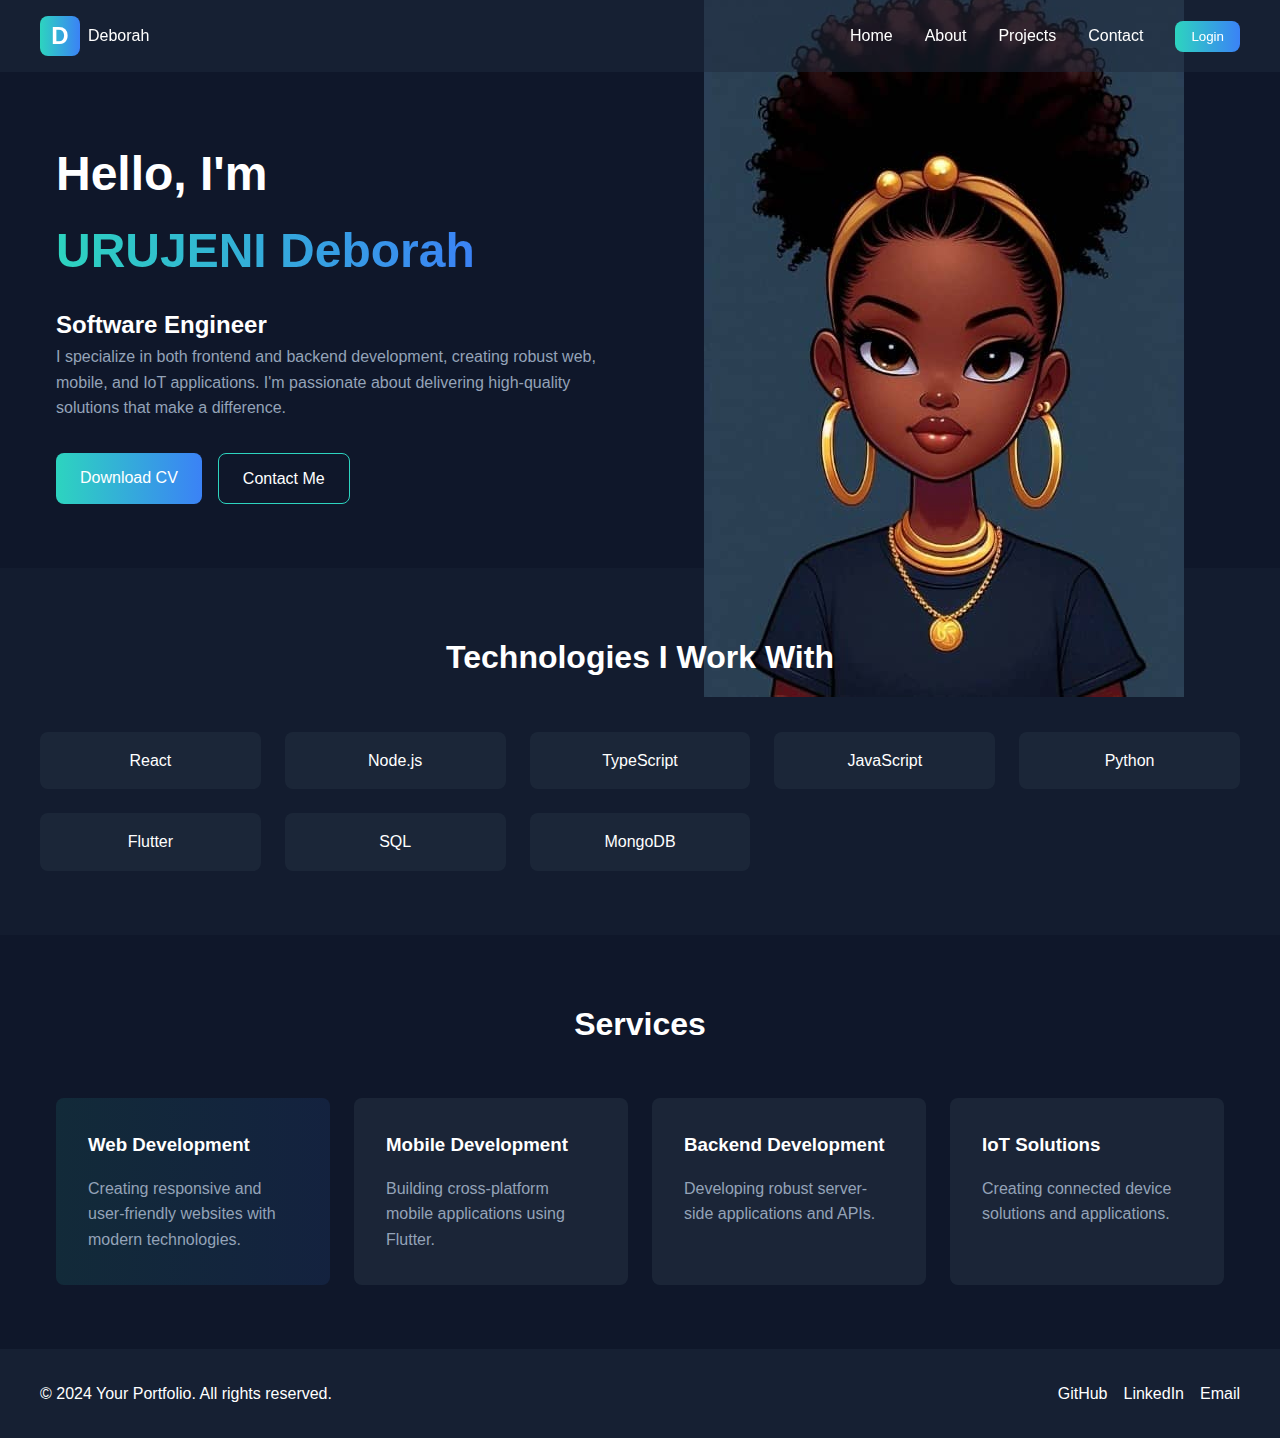
==== index.html @ 4de58d9d "Add files via upload" ====
<!DOCTYPE html>
<html lang="en">
<head>
    <meta charset="UTF-8">
    <meta name="viewport" content="width=device-width, initial-scale=1.0">
    <title>Professional Portfolio</title>
    <link rel="stylesheet" href="styles.css">
</head>
<body>
    <nav>
        <div class="nav-container">
            <div class="logo">
                <div class="logo-icon">D</div>
                <span>Deborah</span>
            </div>
            <div class="nav-links">
                <a href="#home">Home</a>
                <a href="#about">About</a>
                <a href="#projects">Projects</a>
                <a href="#contact">Contact</a>
                <button class="login-btn">Login</button>
            </div>
        </div>
    </nav>

    <section class="hero">
        <div>
            <h1>Hello, I'm<br><span class="gradient-text">URUJENI Deborah</span></h1>
            <h2>Software Engineer</h2>
            <p>I specialize in both frontend and backend development, creating robust web, mobile, and IoT applications. I'm passionate about delivering high-quality solutions that make a difference.</p>
            <div class="cta-buttons">
                <a href="#" class="primary-btn">Download CV</a>
                <a href="#" class="secondary-btn">Contact Me</a>
            </div>
        </div>
        <div class="profile-image">
            <img src="WhatsApp Image 2025-01-14 at 1.44.08 PM.jpeg" alt="profile-image" class="icon" >
        </div>
    </section>

    <section class="skills">
        <div class="skills-container">
            <h2>Technologies I Work With</h2>
            <div class="skills-grid">
                <div class="skill-card">React</div>
                <div class="skill-card">Node.js</div>
                <div class="skill-card">TypeScript</div>
                <div class="skill-card">JavaScript</div>
                <div class="skill-card">Python</div>
                <div class="skill-card">Flutter</div>
                <div class="skill-card">SQL</div>
                <div class="skill-card">MongoDB</div>
            </div>
        </div>
    </section>

    <section class="services">
        <h2>Services</h2>
        <div class="services-grid">
            <div class="service-card">
                <h3>Web Development</h3>
                <p>Creating responsive and user-friendly websites with modern technologies.</p>
            </div>
            <div class="service-card">
                <h3>Mobile Development</h3>
                <p>Building cross-platform mobile applications using Flutter.</p>
            </div>
            <div class="service-card">
                <h3>Backend Development</h3>
                <p>Developing robust server-side applications and APIs.</p>
            </div>
            <div class="service-card">
                <h3>IoT Solutions</h3>
                <p>Creating connected device solutions and applications.</p>
            </div>
        </div>
    </section>

    <footer>
        <div class="footer-container">
            <div>© 2024 Your Portfolio. All rights reserved.</div>
            <div class="social-links">
                <a href="#">GitHub</a>
                <a href="#">LinkedIn</a>
                <a href="#">Email</a>
            </div>
        </div>
    </footer>
</body>
</html>
---- styles.css ----
/* Reset and base styles */
* {
    margin: 0;
    padding: 0;
    box-sizing: border-box;
}

body {
    font-family: 'Arial', sans-serif;
    line-height: 1.6;
    background-color: #0f172a;
    color: #fff;
}

/* Navigation */
nav {
    background-color: rgba(30, 41, 59, 0.5);
    padding: 1rem;
    position: sticky;
    top: 0;
}

.nav-container {
    max-width: 1200px;
    margin: 0 auto;
    display: flex;
    justify-content: space-between;
    align-items: center;
}

.logo {
    display: flex;
    align-items: center;
    gap: 0.5rem;
}

.logo-icon {
    background: linear-gradient(to right, #2dd4bf, #3b82f6);
    width: 40px;
    height: 40px;
    border-radius: 8px;
    display: flex;
    align-items: center;
    justify-content: center;
    font-weight: bold;
    font-size: 1.5rem;
}

.nav-links {
    display: flex;
    gap: 2rem;
    align-items: center;
}

.nav-links a {
    color: #fff;
    text-decoration: none;
    transition: color 0.3s;
}

.nav-links a:hover {
    color: #2dd4bf;
}

.login-btn {
    background: linear-gradient(to right, #2dd4bf, #3b82f6);
    padding: 0.5rem 1rem;
    border-radius: 8px;
    border: none;
    color: white;
    cursor: pointer;
}

/* Hero Section */
.hero {
    max-width: 1200px;
    margin: 4rem auto;
    padding: 0 1rem;
    display: grid;
    grid-template-columns: 1fr 1fr;
    gap: 3rem;
    align-items: center;
}

.hero h1 {
    font-size: 3rem;
    margin-bottom: 1rem;
}

.gradient-text {
    background: linear-gradient(to right, #2dd4bf, #3b82f6);
    -webkit-background-clip: text;
    background-clip: text;
    color: transparent;
}

.hero p {
    color: #94a3b8;
    margin-bottom: 2rem;
}

.cta-buttons {
    display: flex;
    gap: 1rem;
}

.primary-btn {
    background: linear-gradient(to right, #2dd4bf, #3b82f6);
    padding: 0.75rem 1.5rem;
    border-radius: 8px;
    border: none;
    color: white;
    cursor: pointer;
    text-decoration: none;
}

.secondary-btn {
    border: 1px solid #2dd4bf;
    padding: 0.75rem 1.5rem;
    border-radius: 8px;
    color: white;
    cursor: pointer;
    text-decoration: none;
}

.profile-image {
    width: 300px;
    height: 150px;
    margin: 0 auto;
    background: linear-gradient(to right, #2dd4bf, #3b82f6);
    border-radius: 50%;
    display: flex;
    align-items: center;
    justify-content: center;
}

/* Skills Section */
.skills {
    background-color: rgba(30, 41, 59, 0.3);
    padding: 4rem 1rem;
}

.skills-container {
    max-width: 1200px;
    margin: 0 auto;
}

.skills h2 {
    text-align: center;
    margin-bottom: 3rem;
    font-size: 2rem;
}

.skills-grid {
    display: grid;
    grid-template-columns: repeat(auto-fit, minmax(200px, 1fr));
    gap: 1.5rem;
}

.skill-card {
    background-color: rgba(30, 41, 59, 0.8);
    padding: 1rem;
    border-radius: 8px;
    text-align: center;
    transition: transform 0.3s;
}

.skill-card:hover {
    transform: translateY(-5px);
}

/* Services Section */
.services {
    max-width: 1200px;
    margin: 4rem auto;
    padding: 0 1rem;
}

.services h2 {
    text-align: center;
    margin-bottom: 3rem;
    font-size: 2rem;
}

.services-grid {
    display: grid;
    grid-template-columns: repeat(auto-fit, minmax(250px, 1fr));
    gap: 1.5rem;
}

.service-card {
    background-color: rgba(30, 41, 59, 0.8);
    padding: 2rem;
    border-radius: 8px;
    transition: transform 0.3s;
}

.service-card:first-child {
    background: linear-gradient(to right, rgba(45, 212, 191, 0.1), rgba(59, 130, 246, 0.1));
}

.service-card:hover {
    transform: translateY(-5px);
}

.service-card h3 {
    margin-bottom: 1rem;
}

.service-card p {
    color: #94a3b8;
}

/* Footer */
footer {
    background-color: rgba(30, 41, 59, 0.5);
    padding: 2rem 1rem;
}

.footer-container {
    max-width: 1200px;
    margin: 0 auto;
    display: flex;
    justify-content: space-between;
    align-items: center;
}

.social-links {
    display: flex;
    gap: 1rem;
}

.social-links a {
    color: #fff;
    text-decoration: none;
    transition: color 0.3s;
}

.social-links a:hover {
    color: #2dd4bf;
}

/* Responsive Design */
@media (max-width: 768px) {
    .hero {
        grid-template-columns: 1fr;
        text-align: center;
    }

    .cta-buttons {
        justify-content: center;
    }

    .nav-links {
        display: none;
    }

    .footer-container {
        flex-direction: column;
        gap: 1rem;
        text-align: center;
    }
}
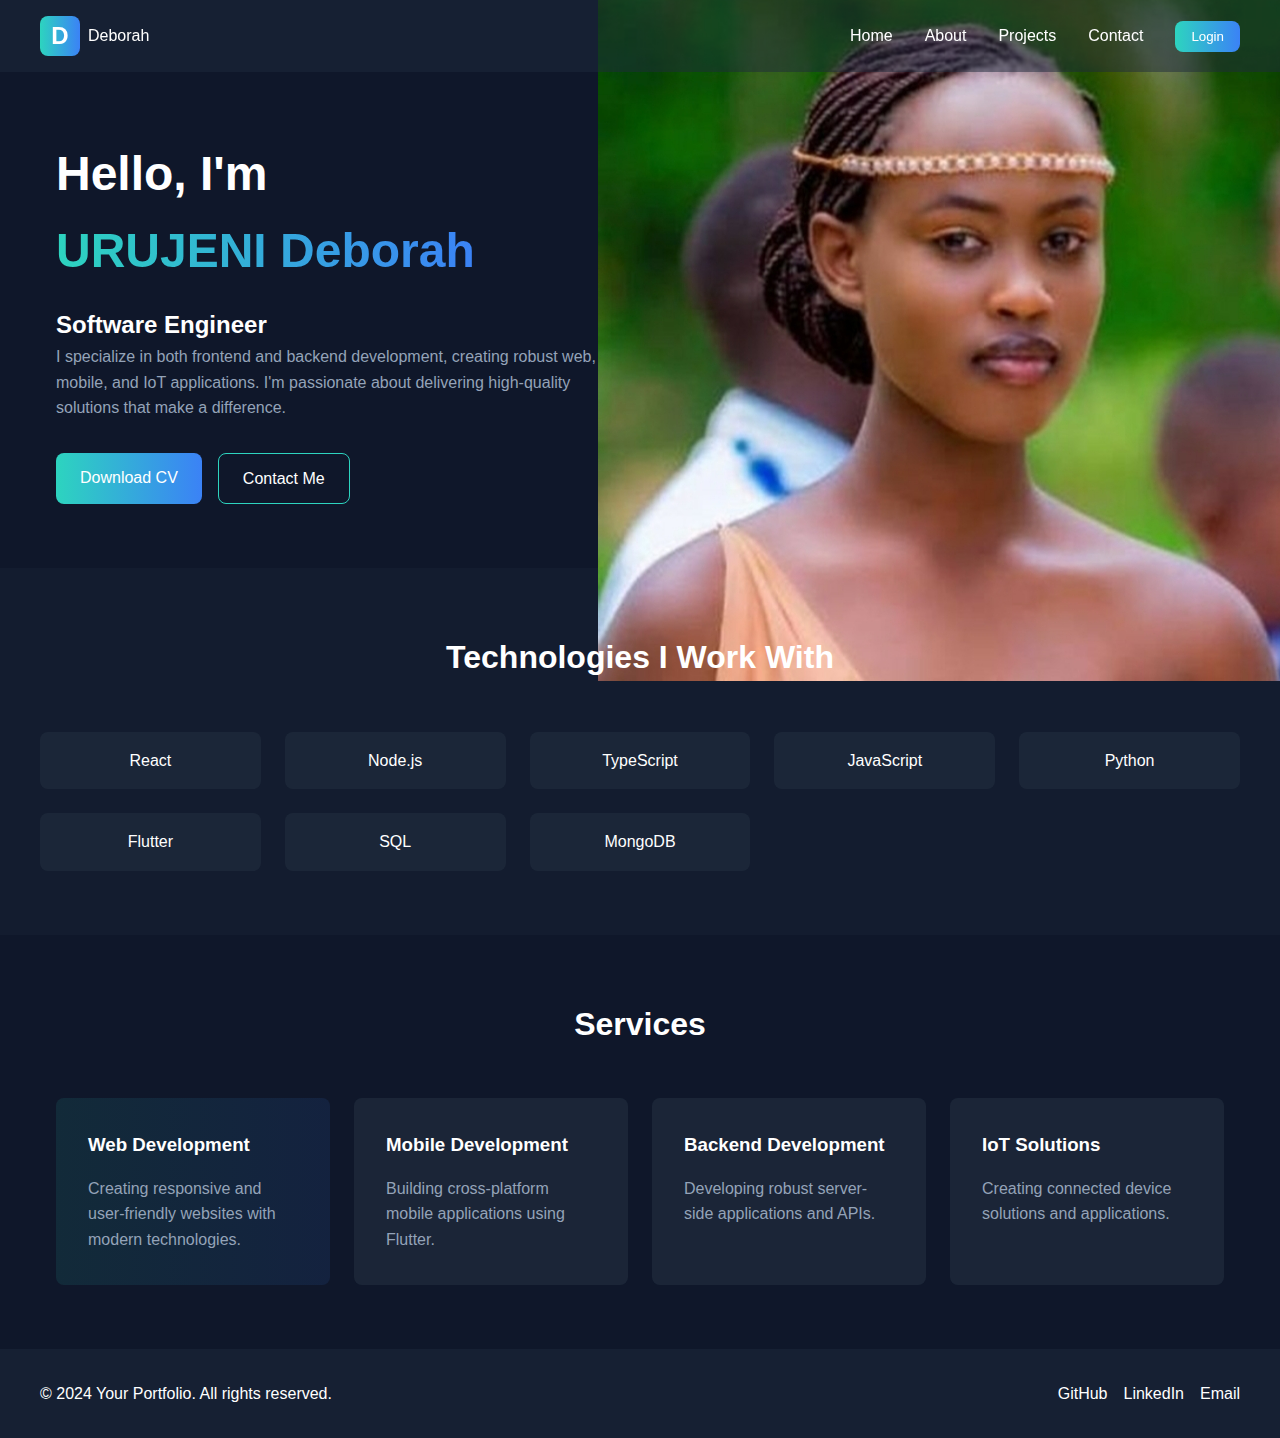
==== commit 619c1875: "Update index.html" ====
--- a/index.html
+++ b/index.html
@@ -34,7 +34,7 @@
             </div>
         </div>
         <div class="profile-image">
-            <img src="WhatsApp Image 2025-01-14 at 1.44.08 PM.jpeg" alt="profile-image" class="icon" >
+            <img src="20230519_083709.jpg" alt="profile-image" class="icon" >
         </div>
     </section>
 
@@ -87,4 +87,4 @@
         </div>
     </footer>
 </body>
-</html>+</html>
